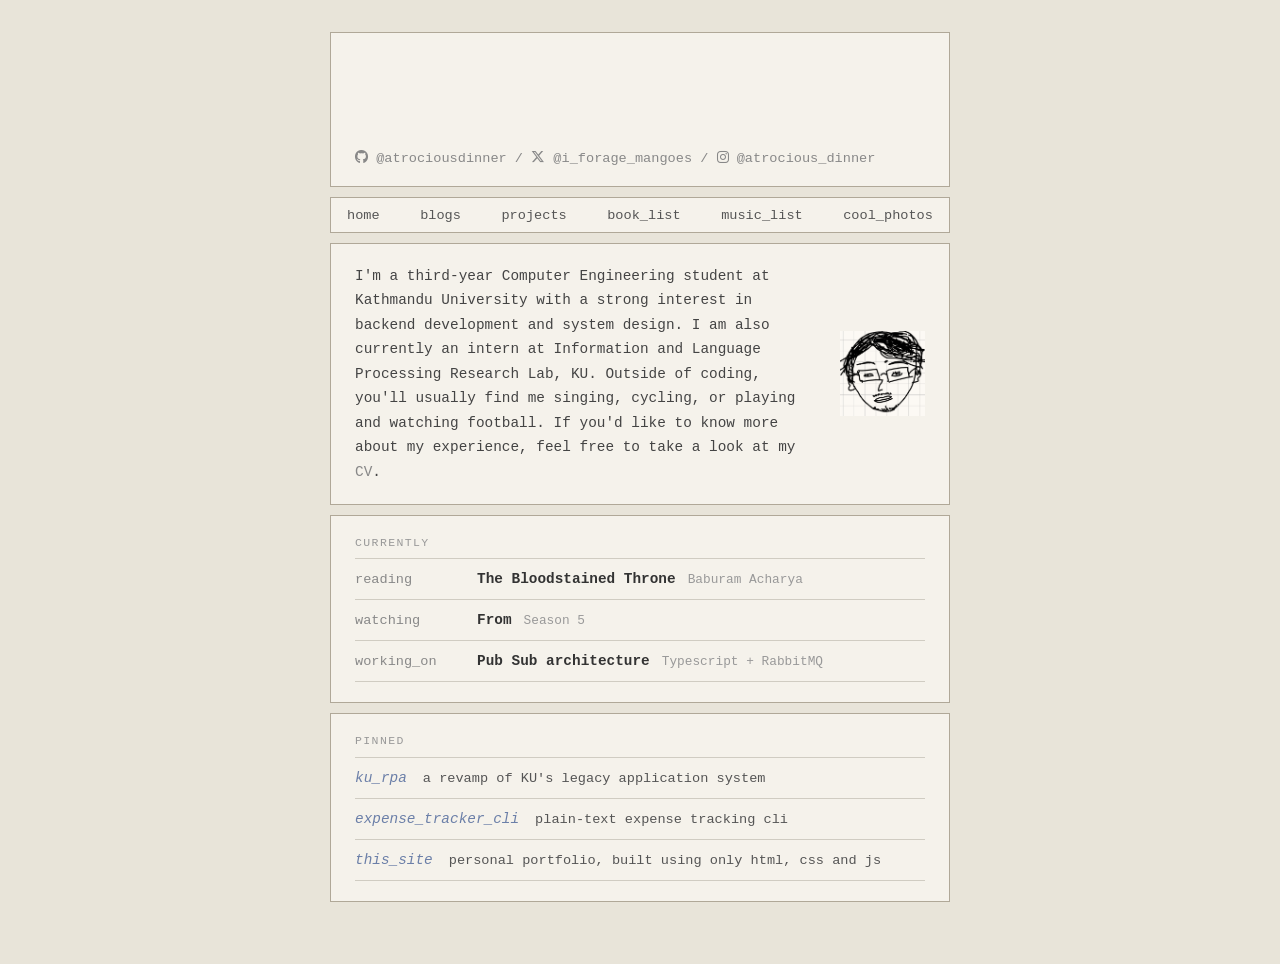
==== index.html @ d70739b6 "some life changes" ====
<!DOCTYPE html>
<html lang="en">
  <head>
    <meta charset="UTF-8" />
    <meta name="viewport" content="width=device-width, initial-scale=1.0" />
    <title>Nerish Shrestha</title>
    <link
      rel="stylesheet"
      href="https://cdnjs.cloudflare.com/ajax/libs/font-awesome/6.7.2/css/all.min.css"
    />
    <link rel="stylesheet" href="./css/styles.css" />
  </head>
  <body>
    <div class="container">
      <div class="centre-div">
        <!-- 1. Header card -->
        <div class="card header-card">
          <div class="video-crop-box">
            <video class="handwriting-video" autoplay muted playsinline>
              <source src="./assets/videos/handwriting.mp4" type="video/mp4" />
            </video>
          </div>
          <span class="handle">
            <i class="fa-brands fa-github"></i>
            <a
              href="https://github.com/atrociousdinner"
              class="social-link"
              target="_blank"
              rel="noopener noreferrer"
              >@atrociousdinner</a
            >

            /
            <i class="fa-brands fa-x-twitter"></i>

            <a
              href="https://x.com/mango_forager"
              class="social-link"
              target="_blank"
              rel="noopener noreferrer"
              >@i_forage_mangoes
            </a>

            /

            <i class="fa-brands fa-instagram"></i>

            <a
              href="https://www.instagram.com/atrocious_dinner/"
              class="social-link"
              target="_blank"
              rel="noopener noreferrer"
              >@atrocious_dinner
            </a>
          </span>
        </div>

        <!-- 2. Nav bar -->
        <!-- Data Pages are used later on for JS -->
        <nav class="nav-bar">
          <a href="#" class="nav-link" data-page="home">home</a>
          <a href="#" class="nav-link" data-page="blogs">blogs</a>
          <a href="#" class="nav-link" data-page="projects">projects</a>
          <a href="#" class="nav-link" data-page="book_list">book_list</a>
          <a href="#" class="nav-link" data-page="music_list">music_list</a>
          <a href="#" class="nav-link" data-page="cool_photos">cool_photos</a>
        </nav>

        <div id="main-content">
          <div class="page active" id="page-home">
            <!-- 3. Bio card -->
            <div class="card bio-card">
              <p class="bio-text">
                I'm a third-year Computer Engineering student at Kathmandu
                University with a strong interest in backend development and
                system design. I am also currently an intern at Information and
                Language Processing Research Lab, KU. Outside of coding, you'll
                usually find me singing, cycling, or playing and watching
                football. If you'd like to know more about my experience, feel
                free to take a look at my
                <a
                  href="assets/pdf/CV aba for everything.pdf"
                  class="social-link"
                  download="Nerish_CV.pdf"
                  >CV</a
                >.
              </p>
              <div class="avatar">
                <!-- <svg
                  xmlns="http://www.w3.org/2000/svg"
                  viewBox="0 0 24 24"
                  fill="none"
                  stroke="currentColor"
                  stroke-width="1"
                >
                  <circle cx="12" cy="8" r="4" />
                  <path d="M4 20c0-4 3.6-7 8-7s8 3 8 7" />
                </svg> -->

                <img src="./assets/images/pp.png" alt="a" />
              </div>
            </div>

            <!-- 4. Currently card -->
            <div class="card currently-card">
              <span class="section-label">CURRENTLY</span>
              <div class="divider"></div>
              <div class="currently-row">
                <span class="row-label">reading</span>
                <span class="row-content">
                  <strong>The Bloodstained Throne</strong>
                  <span class="tag">Baburam Acharya</span>
                </span>
              </div>
              <div class="divider"></div>
              <div class="currently-row">
                <span class="row-label">watching</span>
                <span class="row-content">
                  <strong>From</strong>
                  <span class="tag">Season 5</span>
                </span>
              </div>
              <div class="divider"></div>
              <div class="currently-row">
                <span class="row-label">working_on</span>
                <span class="row-content">
                  <strong>Pub Sub architecture</strong>
                  <span class="tag">Typescript + RabbitMQ</span>
                </span>
              </div>
              <div class="divider"></div>
            </div>

            <!-- 5. Pinned card -->
            <div class="card pinned-card">
              <span class="section-label">PINNED</span>
              <div class="divider"></div>
              <div class="pinned-row" id="long-project-name">
                <a
                  href="https://github.com/Xen00n/rpa_for_cbt_form"
                  class="project-name"
                  target="_blank"
                  rel="noopener noreferrer"
                  >ku_rpa</a
                >
                <span class="project-desc"
                  >a revamp of KU's legacy application system
                </span>
              </div>
              <div class="divider"></div>
              <div class="pinned-row">
                <a
                  href="https://github.com/atrociousdinner/expense-tracker-cli"
                  class="project-name"
                  target="_blank"
                  rel="noopener noreferrer"
                  >expense_tracker_cli</a
                >
                <span class="project-desc"
                  >plain-text expense tracking cli</span
                >
              </div>
              <div class="divider"></div>
              <div class="pinned-row">
                <a
                  href="https://github.com/atrociousdinner/website"
                  class="project-name"
                  target="_blank"
                  rel="noopener noreferrer"
                  >this_site</a
                >
                <span class="project-desc"
                  >personal portfolio, built using only html, css and js</span
                >
              </div>
              <div class="divider"></div>
            </div>
          </div>

          <div class="page" id="page-blogs">
            <!-- <div class="card">
              <span class="section-label">BLOGS</span>
              <div class="divider"></div>
              <p>First Blog Post --- 2026-06-20</p>
            </div> -->
            <h1 class="blog-header">Blogs</h1>
            <span class="blog-subtitle"
              >i write when i feel strongly about something (or someone)</span
            >

            <div class="divider"></div>

            <!-- <nav class="blog-tags">
              <a href="#" class="active-tag">all</a>
              <a href="#">systems</a>
              <a href="#">web</a>
              <a href="#">reading</a>
              <a href="#">tools</a>
              <a href="#">personal</a>
            </nav> -->

            <!-- <div class="divider"></div> -->

            <div class="blog-posts-list">
              <article class="blog-post-item">
                <div class="post-meta">
                  <div class="post-date">03 July 2026</div>
                </div>
                <div class="post-content">
                  <a href="./blog/blog_rsp.html" class="post-title"
                    >Nepal's Future Lies in Retrospection: What The Critics And
                    The Supporters of RSP Must Understand.</a
                  >
                  <p class="post-description">
                    An attempt to analyze the current political landscape
                    through the lens of the past. A message to both the critics
                    and the supporters of RSP to turn the pages of the history
                    books.
                  </p>
                  <!-- <div class="post-tags">
                    <span>tools</span>
                    <span>software</span>
                    <span>craft</span>
                  </div> -->
                </div>
              </article>

              <div class="divider"></div>

              <article class="blog-post-item">
                <div class="post-meta">
                  <div class="post-date">09 May 2026</div>
                </div>
                <div class="post-content">
                  <a href="./blog/poem_chabi.html" class="post-title"
                    >चाबी हराएको पिञ्जडा
                  </a>
                  <p class="post-description">
                    A short poem on loving once again after you abandoned it -
                    or perhaps it abandoned you.
                  </p>
                  <!-- <div class="post-tags">
                    <span>systems</span>
                  </div> -->
                </div>
              </article>

              <div class="divider"></div>
            </div>
          </div>

          <div class="page" id="page-projects">
            <h1 class="blog-header">Projects</h1>
            <div class="divider"></div>

            <!-- Uncomment when you've finished the tag js -->
            <!-- <nav class="blog-tags">
              <a href="#" class="active-tag">all</a>
              <a href="#">essays</a>
              <a href="#">tech</a>
              <a href="#">philosophy</a>
            </nav> -->

            <!-- <div class="divider"></div> -->

            <div class="blog-posts-list">
              <article class="blog-post-item">
                <!-- <div class="post-meta">
                  <div class="post-date">28 Jun 2026</div>
                  <div class="post-read-time">5 min</div>
                </div> -->
                <div class="post-content">
                  <a
                    href="https://github.com/Xen00n/rpa_for_cbt_form"
                    class="post-title"
                    target="_blank"
                    rel="noopener noreferrer"
                    >Kathmandu University Automated Admissions System (Group
                    Project)</a
                  >
                  <p class="post-description">
                    An automation platform built for the Kathmandu University
                    entrance application portal to simplify and accelerate the
                    admissions workflow by digitizing applicant verification and
                    document processing. My role involved developing the core
                    automation pipeline, implementing OCR-based citizenship data
                    extraction and validation, and architecting a Redis-backed
                    asynchronous job system that enabled parallel document
                    verification and payment processing, reducing overall
                    processing time by approximately 90%.
                  </p>
                  <div class="post-tags">
                    <span>typescript</span>
                    <span>postgres</span>
                    <span>tesseract</span>
                    <span>nestJS</span>
                  </div>
                </div>
              </article>
              <div class="divider"></div>

              <article class="blog-post-item">
                <!-- <div class="post-meta">
                  <div class="post-date">28 Jun 2026</div>
                  <div class="post-read-time">5 min</div>
                </div> -->
                <div class="post-content">
                  <a
                    href="https://github.com/atrociousdinner/EDA_on_KUCBT_score"
                    class="post-title"
                    target="_blank"
                    rel="noopener noreferrer"
                    >EDA on KUCBT Score</a
                  >
                  <p class="post-description">
                    An exploratory data analysis of KUCBT (Kathmandu University
                    Computer-Based Test) scores across engineering departments
                    using data extracted from Kathmandu University's official
                    admissions website. The project analyzes admission trends to
                    answer questions such as which engineering department is the
                    most competitive, the cutoff scores for each department, and
                    the gender ratio across departments. It uses Python, Pandas,
                    NumPy, Matplotlib, and Tabula for PDF extraction, data
                    cleaning, analysis, and visualization.
                  </p>
                  <div class="post-tags">
                    <span>python</span>
                    <span>numpy</span>
                    <span>pandas</span>
                    <span>matplotlib</span>
                  </div>
                </div>
              </article>

              <div class="divider"></div>

              <article class="blog-post-item">
                <!-- <div class="post-meta">
                  <div class="post-date">10 May 2026</div>
                  <div class="post-read-time">8 min</div>
                </div> -->
                <div class="post-content">
                  <a
                    href="https://github.com/atrociousdinner/expense-tracker-cli"
                    class="post-title"
                    target="_blank"
                    rel="noopener noreferrer"
                    >Expense Tracker CLI</a
                  >
                  <p class="post-description">
                    A simple, command-line based Expense Tracker built with
                    Node.js. Track your spending, manage budgets, and view
                    monthly summaries, all from your terminal. Inspired from
                    <a
                      href="https://roadmap.sh/projects/expense-tracker"
                      target="_blank"
                      rel="noopener noreferrer"
                      >roadmap.sh</a
                    >
                  </p>
                  <div class="post-tags">
                    <span>javascript</span>
                    <span>commander</span>
                  </div>
                </div>
              </article>

              <div class="divider"></div>

              <article class="blog-post-item">
                <!-- <div class="post-meta">
                  <div class="post-date">10 May 2026</div>
                  <div class="post-read-time">8 min</div>
                </div> -->
                <div class="post-content">
                  <a
                    href="https://github.com/atrociousdinner/expense-tracker-cli"
                    class="post-title"
                    target="_blank"
                    rel="noopener noreferrer"
                    >KUOSC Newsletter (Open Source)</a
                  >
                  <p class="post-description">
                    A small TypeScript service that generates a GitHub activity
                    digest (recent repos + commits + issues + PRs) and sends it
                    as an HTML email on a schedule. It uses the GitHub GraphQL
                    API to fetch activity, renders a digest email template, and
                    sends mails.
                  </p>
                  <div class="post-tags">
                    <span>typescript</span>
                    <span>GraphQL</span>
                  </div>
                </div>
              </article>

              <div class="divider"></div>

              <article class="blog-post-item">
                <!-- <div class="post-meta">
                  <div class="post-date">10 May 2026</div>
                  <div class="post-read-time">8 min</div>
                </div> -->
                <div class="post-content">
                  <a
                    href="https://github.com/helpMeCodeLife/altEco"
                    class="post-title"
                    target="_blank"
                    rel="noopener noreferrer"
                    >altEco (Group Project)</a
                  >
                  <p class="post-description">
                    altEco is a web-based recommendation system that offers a
                    seamless, intelligent and eco-conscious experience and helps
                    users discover eco-friendly products. It uses TF-IDF
                    vectorization and cosine similarity to match product tags
                    and provide smart suggestions.
                  </p>
                  <div class="post-tags">
                    <span>javascript</span>
                    <span>postgres</span>
                    <span>express</span>
                    <span>nodeJS</span>
                  </div>
                </div>
              </article>

              <div class="divider"></div>

              <article class="blog-post-item">
                <!-- <div class="post-meta">
                  <div class="post-date">10 May 2026</div>
                  <div class="post-read-time">8 min</div>
                </div> -->
                <div class="post-content">
                  <a
                    href="https://github.com/helpMeCodeLife/KUConnect"
                    class="post-title"
                    target="_blank"
                    rel="noopener noreferrer"
                    >KU Connect (Group Project)</a
                  >
                  <p class="post-description">
                    KUConnect is a platform designed to connect university
                    students, facilitating collaboration, networking, and
                    academic discussions. Built using the MERN (MongoDB,
                    Express, React, Node.js) stack, KUConnect provides a
                    seamless experience for students to engage with peers, join
                    study groups, share resources, and stay updated on
                    university events.
                  </p>
                  <div class="post-tags">
                    <span>javascript</span>
                    <span>MongoDB</span>
                    <span>express</span>
                    <span>nodeJS</span>
                  </div>
                </div>
              </article>

              <div class="divider"></div>
            </div>
          </div>

          <div class="page" id="page-book_list">
            <h1 class="book-list-title">Book List</h1>
            <div class="book-list-columns">
              <!-- Left Column: READ -->
              <div class="book-list-read">
                <h3 class="book-list-title">READ</h3>
                <div class="divider"></div>
                <div class="book-scroll-box">
                  <div class="book-card">
                    <span>A Thousand Splendid Suns</span>
                    <span>Khaled Hossieni</span>
                    <span>2007</span>
                    <div class="divider"></div>
                  </div>

                  <div class="book-card">
                    <span>How to Be a Stoic</span>
                    <span>Massimo Pigliucci</span>
                    <span>2017</span>
                    <div class="divider"></div>
                  </div>

                  <div class="book-card">
                    <span>Atomic Habits</span>
                    <span>James Clear</span>
                    <span>2018</span>
                    <div class="divider"></div>
                  </div>

                  <div class="book-card">
                    <span>The Kite Runner</span>
                    <span>Khaled Hossieni</span>
                    <span>2007</span>
                    <div class="divider"></div>
                  </div>

                  <div class="book-card">
                    <span>The Fault in Our Stars</span>
                    <span>John Green</span>
                    <span>2012</span>
                    <div class="divider"></div>
                  </div>

                  <div class="book-card">
                    <span>एक चिहान</span>
                    <span>हृदयचन्द्रसिंह प्रधान</span>
                    <span>1971</span>
                    <div class="divider"></div>
                  </div>
                </div>
              </div>

              <!-- Right Column: WISHLIST -->
              <div class="book-list-wishlist">
                <h3 class="book-list-title">WISHLIST</h3>
                <div class="divider"></div>
                <div class="book-scroll-box">
                  <div class="book-card">
                    <span>1984</span>
                    <span>George Orwell</span>
                    <span>1949</span>
                    <div class="divider"></div>
                  </div>

                  <div class="book-card">
                    <span> The Catcher in the Rye </span>
                    <span>J. D. Salinger</span>
                    <span>1951</span>
                    <div class="divider"></div>
                  </div>

                  <div class="book-card">
                    <span>Meditations</span>
                    <span>Marcus Aurelius</span>
                    <span>180 AD</span>
                    <div class="divider"></div>
                  </div>

                  <div class="book-card">
                    <span>The Bloodstained Throne</span>
                    <span>Babu Ram Acharya</span>
                    <span>2013</span>
                    <div class="divider"></div>
                  </div>
                </div>
              </div>
            </div>
          </div>

          <div class="page" id="page-music_list">
            <h1 class="music-list-title">Music List</h1>

            <div class="music-section-label">PLAYLISTS</div>
            <div class="divider"></div>

            <div class="playlists-list">
              <div class="playlist-item">
                <div class="playlist-details">
                  <a
                    href="https://music.youtube.com/playlist?list=PLTFBjYHuyyKg&si=MAa6sqYaLDilXRYu"
                    class="playlist-name"
                    target="_blank"
                    rel="noopener noreferrer"
                    >english</a
                  >
                  <span class="playlist-desc"
                    >no particular genre: rock, pop and everything in
                    between</span
                  >
                </div>
                <!-- <span class="playlist-tracks">47 tracks</span> -->
              </div>
              <div class="divider"></div>

              <div class="playlist-item">
                <div class="playlist-details">
                  <a
                    href="https://music.youtube.com/playlist?list=PLDCMv_FpAzvE&si=HhkMMu64uBcz_tNo"
                    class="playlist-name"
                    target="_blank"
                    rel="noopener noreferrer"
                    >2010s bollywood vibes</a
                  >
                  <span class="playlist-desc">largely driven by nostalgia</span>
                </div>
                <!-- <span class="playlist-tracks">31 tracks</span> -->
              </div>
              <div class="divider"></div>

              <div class="playlist-item">
                <div class="playlist-details">
                  <a
                    href="https://music.youtube.com/playlist?list=PLe5KF3aBv7SM&si=dOFIcDfVc1_cw8Oz"
                    class="playlist-name"
                    target="_blank"
                    rel="noopener noreferrer"
                    >contemporary_nepali</a
                  >
                  <span class="playlist-desc"
                    >varkhar varkhar ko geet. some purano pani but not that
                    purano</span
                  >
                </div>
                <!-- <span class="playlist-tracks">58 tracks</span> -->
              </div>
              <div class="divider"></div>

              <div class="playlist-item">
                <div class="playlist-details">
                  <a
                    href="https://music.youtube.com/playlist?list=PLKbXXgvJA18OMbZHHoXolJbUcNghsL7FH&si=jFoweM9NNRNPXdYB"
                    class="playlist-name"
                    target="_blank"
                    rel="noopener noreferrer"
                    >old_nepali_songs</a
                  >
                  <span class="playlist-desc"
                    >inspired by my father's playlist</span
                  >
                </div>
                <!-- <span class="playlist-tracks">22 tracks</span> -->
              </div>
              <div class="divider"></div>

              <div class="playlist-item">
                <div class="playlist-details">
                  <a
                    href="https://music.youtube.com/playlist?list=PLKbXXgvJA18Opm2N2TWaQRxqyAmCKC-JP&si=IzQEQrviYv8wDaC5"
                    class="playlist-name"
                    target="_blank"
                    rel="noopener noreferrer"
                    >atp_suggestions</a
                  >
                  <span class="playlist-desc"
                    >a list of songs recommended to me by my close friend
                    atp</span
                  >
                </div>
                <!-- <span class="playlist-tracks">22 tracks</span> -->
              </div>
              <div class="divider"></div>
            </div>
          </div>

          <div class="page" id="page-cool_photos">
            <h1 class="photos-list-title">Cool Photos</h1>
            <span class="photo-section-label">iphone 7</span>

            <div class="photo-collage">
              <figure class="photo-cell" style="grid-area: a">
                <img
                  src="/assets/images/IMG_6570.JPG"
                  alt="photo a"
                  loading="lazy"
                />
              </figure>
              <figure class="photo-cell" style="grid-area: b">
                <img
                  src="/assets/images/att.2qupuoPkEhzcGwtMgmhLYNK-jjdP2mGz8TdAs5aDQMw.jpg"
                  alt="photo b"
                  loading="lazy"
                />
              </figure>
              <figure class="photo-cell" style="grid-area: c">
                <img
                  src="/assets/images/IMG_6075.JPEG"
                  alt="photo c"
                  loading="lazy"
                />
              </figure>
              <figure class="photo-cell" style="grid-area: d">
                <img
                  src="/assets/images/IMG_7151.JPEG"
                  alt="photo d"
                  loading="lazy"
                />
              </figure>
              <figure class="photo-cell" style="grid-area: e">
                <img
                  src="/assets/images/IMG_8090.JPEG"
                  alt="photo e"
                  loading="lazy"
                />
              </figure>
              <!-- <figure class="photo-cell" style="grid-area: f">
                <img src="./photos/photo-f.jpg" alt="photo f" loading="lazy" />
              </figure> -->
              <figure class="photo-cell" style="grid-area: g">
                <img
                  src="/assets/images/IMG_7955.JPEG"
                  alt="photo g"
                  loading="lazy"
                />
              </figure>
            </div>
          </div>
        </div>
      </div>
    </div>

    <script src="./js/router.js"></script>
  </body>
</html>
---- css/styles.css ----
/* ─── Reset ─────────────────────────────────────── */
* {
  margin: 0;
  padding: 0;
  box-sizing: border-box;
}

body {
  background-color: #e8e4d9;
  font-family: monospace;
  color: #333;
  padding: 2rem 0;
}

/* ─── Outer container: centres the column ────────── */
/*
  FLEXBOX CONCEPT:
  - justify-content: center  → horizontal centering
  - align-items: flex-start  → don't stretch children vertically
*/
.container {
  display: flex;
  justify-content: center;
  align-items: flex-start;
  min-height: 100vh;
}

/* ─── Centre column: stacks all cards vertically ─── */
/*
  FLEXBOX CONCEPT:
  - flex-direction: column   → children stack top-to-bottom
  - gap                      → space between each card
*/
.centre-div {
  display: flex;
  flex-direction: column;
  gap: 0.6rem;
  width: 100%;
  max-width: 620px;
}

/* ─── Shared card style ──────────────────────────── */
.card {
  background-color: #f5f2eb;
  border: 1px solid #b0a898;
  padding: 1.25rem 1.5rem;
}

/* ─── 1. Header card ─────────────────────────────── */
.header-card {
  display: flex;
  flex-direction: column;
  gap: 0.2rem;
}

.site-name {
  font-family: Georgia, serif;
  font-size: 2.8rem;
  font-weight: 400;
  letter-spacing: -0.02em;
  color: #1a1a1a;
}

.handwriting-video {
  width: 280px;
  display: block;
  margin-top: -10%;
  margin-bottom: -6%;
  margin-left: -12%;
}

.video-crop-box {
  width: 280px;
  overflow: hidden;
  background-color: #f5f2eb;
}

.handle {
  font-size: 0.85rem;
  color: #888;
}

/* ─── 2. Nav bar ─────────────────────────────────── */
/*
  FLEXBOX CONCEPT:
  - flex-direction: row (default) → items side by side
  - justify-content: space-between → pushes icon to the right
*/
.nav-bar {
  display: flex;
  flex-direction: row;
  align-items: center;
  justify-content: space-between;
  gap: 1.2rem;
  background-color: #f5f2eb;
  border: 1px solid #b0a898;
  padding: 0.6rem 1rem;
}

.nav-bar a {
  color: #555;
  text-decoration: none;
  font-size: 0.85rem;
}

.nav-bar a:hover {
  color: #1a1a1a;
}

.nav-icon {
  margin-left: auto; /* pushes the icon to the far right */
  color: #888;
  font-size: 0.9rem;
  cursor: pointer;
}

/* ─── 3. Bio card ────────────────────────────────── */
/*
  FLEXBOX CONCEPT:
  - flex-direction: row          → text and avatar side by side
  - flex: 1 on bio-text          → text takes all remaining space
  - align-items: center          → vertically centre the avatar
*/
.bio-card {
  display: flex;
  flex-direction: row;
  gap: 1.5rem;
  align-items: center;
}

.bio-text {
  flex: 1;
  font-size: 0.9rem;
  line-height: 1.7;
  color: #444;
}

.avatar {
  width: 85px;
  height: 85px;
  flex-shrink: 0; /* never compress the avatar */
  display: flex;
  align-items: center;
  justify-content: center;
  color: #aaa;
}

.avatar svg {
  width: 36px;
  height: 36px;
}

.avatar img {
  width: 100%;
  height: 100%;
  object-fit: cover;
}

/* ─── 4. Currently card ──────────────────────────── */
.currently-card {
  display: flex;
  flex-direction: column;
}

/* ─── 5. Pinned card ─────────────────────────────── */
.pinned-card {
  display: flex;
  flex-direction: column;
}

/* ─── Shared: section labels ─────────────────────── */
.section-label {
  font-size: 0.72rem;
  letter-spacing: 0.12em;
  color: #999;
  padding-bottom: 0.6rem;
}

/* ─── Shared: divider lines ──────────────────────── */
.divider {
  height: 1px;
  background-color: #d0ccc2;
}

/* ─── Currently rows ─────────────────────────────── */
/*
  FLEXBOX CONCEPT:
  - row layout: label left, content right
*/
.currently-row {
  display: flex;
  flex-direction: row;
  align-items: baseline;
  gap: 2rem;
  padding: 0.75rem 0;
}

.row-label {
  width: 90px;
  flex-shrink: 0;
  font-size: 0.85rem;
  color: #888;
}

.row-content {
  display: flex;
  gap: 0.75rem;
  align-items: baseline;
  font-size: 0.9rem;
}

.tag {
  font-size: 0.8rem;
  color: #999;
}

/* ─── Pinned rows ────────────────────────────────── */
.pinned-row {
  display: flex;
  flex-direction: row;
  align-items: baseline;
  gap: 1rem;
  padding: 0.75rem 0;
}

.project-name {
  font-style: italic;
  color: #6b7fa8;
  text-decoration: none;
  flex-shrink: 0;
  font-size: 0.9rem;
}

.project-name:hover {
  text-decoration: underline;
}

.project-desc {
  font-size: 0.85rem;
  color: #555;
}

@keyframes pageIn {
  from {
    opacity: 0;
    transform: translateY(30px);
  }
  to {
    opacity: 1;
    transform: translateY(0);
  }
}
.page {
  display: none;
  flex-direction: column;
  gap: 0.6rem;
}

.page.active {
  display: flex;
  animation: pageIn 0.22s ease forwards;
}

.nav-bar a.active-link {
  color: #1a1a1a;
  text-decoration: underline;
  text-underline-offset: 3px;
}

/* ─── Blogs Page Styles ──────────────────────────── */
.blog-header {
  font-family: Georgia, serif;
  font-size: 2.5rem;
  font-weight: 400;
  color: #1a1a1a;
  margin-bottom: 0.2rem;
}

.blog-subtitle {
  font-size: 0.85rem;
  color: #666;
  margin-bottom: 1rem;
}

.blog-tags {
  display: flex;
  flex-wrap: wrap;
  gap: 0.6rem;
  padding: 0.4rem 0;
}

.blog-tags a {
  display: inline-block;
  padding: 0.3rem 0.9rem;
  border: 1px solid #b0a898;
  border-radius: 50px;
  font-family: monospace;
  font-size: 0.85rem;
  color: #666;
  background-color: #f5f2eb;
  text-decoration: none;
  transition: all 0.15s ease;
}

.blog-tags a:hover {
  border-color: #6b7fa8;
  color: #1a1a1a;
}

.blog-tags a.active-tag {
  border-color: #6b7fa8;
  color: #6b7fa8;
  background-color: #eae5d9;
}

.blog-posts-list {
  display: flex;
  flex-direction: column;
  gap: 1rem;
}

.blog-post-item {
  display: flex;
  flex-direction: row;
  align-items: flex-start;
  gap: 2rem;
  padding: 1rem 0;
}

.post-meta {
  width: 120px;
  flex-shrink: 0;
  display: flex;
  flex-direction: column;
  gap: 0.25rem;
}

.post-date {
  font-size: 0.85rem;
  color: #888;
}

.post-read-time {
  font-size: 0.75rem;
  color: #aaa;
}

.post-content {
  flex: 1;
  display: flex;
  flex-direction: column;
  gap: 0.4rem;
}

.post-title {
  font-family: Georgia, serif;
  font-size: 1.25rem;
  font-style: italic;
  color: #6b7fa8;
  text-decoration: none;
  font-weight: 500;
  width: fit-content;
}

.post-title:hover {
  text-decoration: underline;
}

.post-description {
  font-family: monospace;
  font-size: 0.9rem;
  line-height: 1.6;
  color: #444;
}

.post-tags {
  display: flex;
  flex-wrap: wrap;
  gap: 0.4rem;
  margin-top: 0.4rem;
}

.post-tags span {
  font-family: monospace;
  font-size: 0.72rem;
  color: #888;
  background-color: #eae5d9;
  border: 1px solid #d0ccc2;
  padding: 0.15rem 0.5rem;
  border-radius: 4px;
}

/* ─── Blog Post Detail Page Styles ───────────────── */
.post-detail-card {
  display: flex;
  flex-direction: column;
  gap: 1.2rem;
  padding: 2rem;
}

.post-detail-meta {
  font-family: monospace;
  font-size: 0.85rem;
  color: #888;
}

.post-detail-title {
  font-family: Georgia, serif;
  font-size: 2.2rem;
  line-height: 1.25;
  color: #1a1a1a;
  font-weight: 400;
}

.post-detail-tags {
  display: flex;
  gap: 0.5rem;
}

.post-detail-tags span {
  font-family: monospace;
  font-size: 0.85rem;
  color: #666;
  background-color: #f5f2eb;
  border: 1px solid #b0a898;
  padding: 0.2rem 0.6rem;
  border-radius: 4px;
}

.post-detail-body {
  display: flex;
  flex-direction: column;
  gap: 1.2rem;
}

.post-detail-body p {
  font-family: monospace;
  font-size: 0.95rem;
  line-height: 1.7;
  color: #333;
}

.post-detail-subheading {
  font-family: Georgia, serif;
  font-size: 1.5rem;
  font-style: italic;
  font-weight: 500;
  color: #1a1a1a;
  margin-top: 1rem;
}

.post-detail-body blockquote {
  border-left: 2px solid #6b7fa8;
  padding-left: 1.5rem;
  margin: 1.5rem 0;
  font-family: Georgia, serif;
  font-style: italic;
  font-size: 1.05rem;
  line-height: 1.6;
  color: #555;
}

.photos-list-title {
  font-family: Georgia, serif;
  font-size: 2.5rem;
  font-weight: 400;
  color: #1a1a1a;
  margin-bottom: 0.2rem;
}

/* ─── cool_photos: grid-template-areas collage ───────

   "a a b"   A spans two columns, B is tall on the right
   "c d b"   C and D share the left, B continues
   "e f g"   three across the bottom
─────────────────────────────────────────────────────── */
.photo-collage {
  display: grid;
  grid-template-columns: 1fr 1fr 1fr;
  grid-template-rows: 180px 180px 180px;
  grid-template-areas:
    "a a b"
    "d c b"
    "d e g";
  gap: 4px;
}

/* Each cell: clip the image to the named area */
.photo-cell {
  margin: 0;
  overflow: hidden;
  background-color: #d0ccc2; /* visible placeholder while photos load */
}

.photo-cell img {
  width: 100%;
  height: 100%;
  object-fit: cover;
  display: block;
  transition: transform 0.35s ease;
}

.photo-cell:hover img {
  transform: scale(1.04);
}

.book-list-title {
  font-family: Georgia, serif;
  font-size: 2.5rem;
  font-weight: 400;
  color: #1a1a1a;
  margin-bottom: 1.5rem;
}

.book-list-columns {
  display: flex;
  flex-direction: row;
  gap: 3rem;
}

.book-list-columns > div {
  flex: 1;
  min-width: 0;
  display: flex;
  flex-direction: column;
}

/* Style for column subheadings (READ, WISHLIST) */
.book-list-columns h3.book-list-title {
  font-family: monospace;
  font-size: 0.85rem;
  font-weight: 600;
  color: #666;
  letter-spacing: 0.1em;
  margin-bottom: 0.4rem;
}

.book-scroll-box {
  max-height: 350px;
  overflow-y: auto;
  padding-right: 0.75rem;
}

/* Custom scrollbar styling for the book scroll container */
.book-scroll-box::-webkit-scrollbar {
  width: 4px;
}

.book-scroll-box::-webkit-scrollbar-track {
  background: transparent;
}

.book-scroll-box::-webkit-scrollbar-thumb {
  background: #d0ccc2;
  border-radius: 4px;
}

.book-scroll-box::-webkit-scrollbar-thumb:hover {
  background: #b0a898;
}

.book-card {
  display: flex;
  flex-direction: column;
  gap: 0.25rem;
  padding: 0.8rem 0;
}

.book-card span:nth-child(1) {
  font-family: Georgia, serif;
  font-style: italic;
  font-size: 1.15rem;
  color: #1a1a1a;
  margin-bottom: 0.1rem;
}

.book-card span:nth-child(2) {
  font-family: monospace;
  font-size: 0.85rem;
  color: #555;
  display: inline;
}

.book-card span:nth-child(3) {
  font-family: monospace;
  font-size: 0.85rem;
  color: #888;
  display: inline;
}

/* Dynamic dot separator between author and year in CSS */
.book-card span:nth-child(2)::after {
  content: " · ";
  color: #b0a898;
}

/* ─── Music List Page Styles ─────────────────────── */
.music-list-title {
  font-family: Georgia, serif;
  font-size: 2.5rem;
  font-weight: 400;
  color: #1a1a1a;
  margin-bottom: 1.5rem;
}

.music-section-label {
  font-family: monospace;
  font-size: 0.85rem;
  font-weight: 600;
  color: #666;
  letter-spacing: 0.1em;
  margin-bottom: 0.4rem;
}

.playlists-list {
  display: flex;
  flex-direction: column;
}

.playlist-item {
  display: flex;
  justify-content: space-between;
  align-items: center;
  padding: 1rem 0;
}

.playlist-details {
  display: flex;
  flex-direction: column;
  gap: 0.25rem;
}

.playlist-name {
  font-family: Georgia, serif;
  font-style: italic;
  font-size: 1.25rem;
  color: #1a1a1a;
  text-decoration: none;
  width: fit-content;
}

.playlist-name:hover {
  text-decoration: underline;
}

.playlist-desc {
  font-family: monospace;
  font-size: 0.85rem;
  color: #666;
}

.playlist-tracks {
  font-family: monospace;
  font-size: 0.85rem;
  color: #888;
  white-space: nowrap;
}

/* #long-project-name{
  display: flex;
  flex-wrap: wrap;
} */

.social-link {
  text-decoration: none;
  color: #888;
}

.social-link:hover {
  color: #1a1a1a;
}

.photo-section-label {
  font-family: monospace;
  font-size: 0.85rem;
  font-weight: 600;
  color: #666;
  letter-spacing: 0.1em;
  margin-bottom: 0.4rem;
}

#poem {
  font-size: 1.2rem;
  font-family: "Noto Sans Devanagari", sans-serif;
}
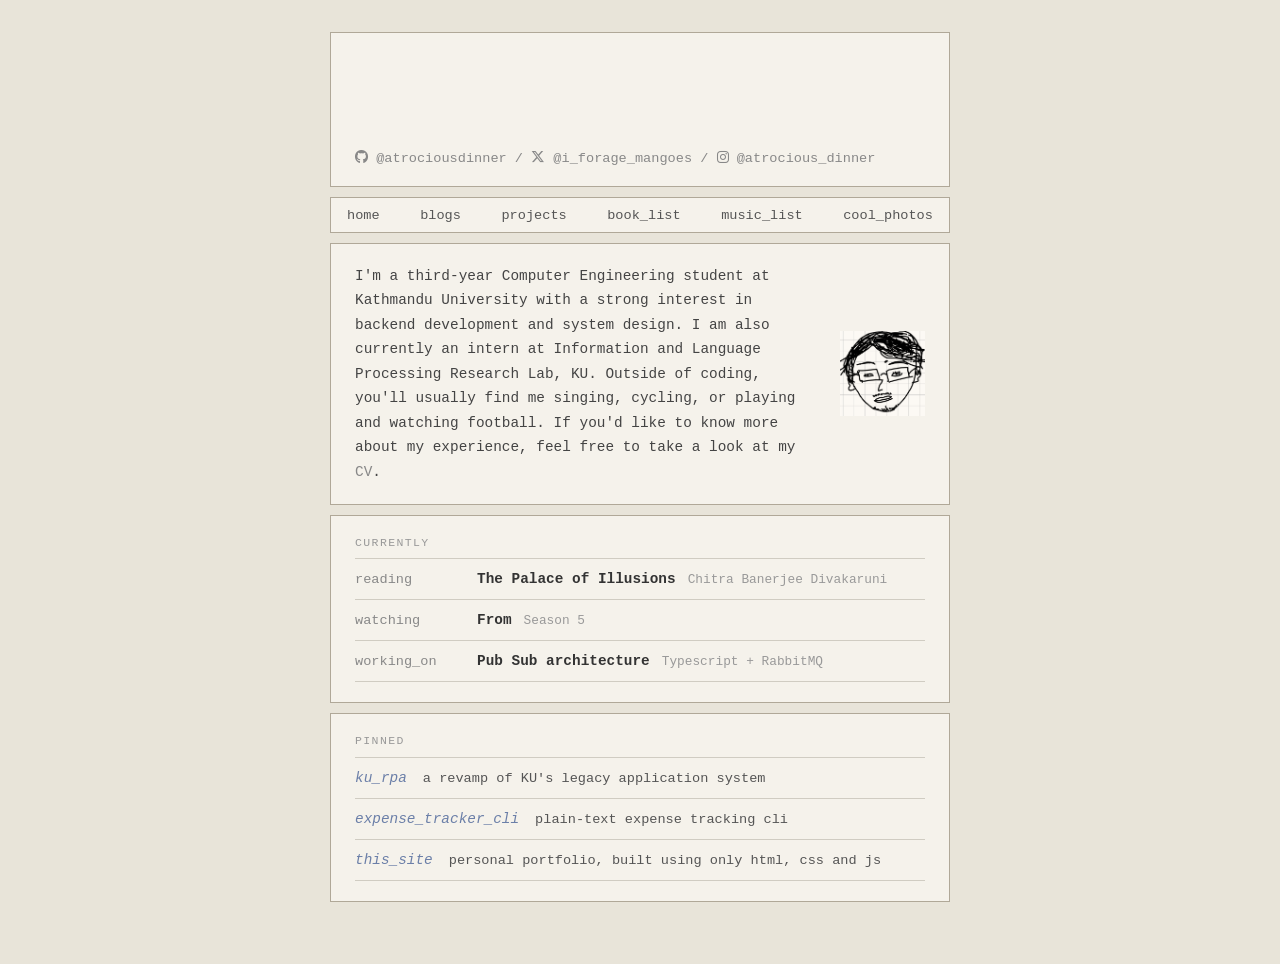
==== commit 580dc132: "add book" ====
--- a/index.html
+++ b/index.html
@@ -108,8 +108,8 @@
               <div class="currently-row">
                 <span class="row-label">reading</span>
                 <span class="row-content">
-                  <strong>The Bloodstained Throne</strong>
-                  <span class="tag">Baburam Acharya</span>
+                  <strong>The Palace of Illusions</strong>
+                  <span class="tag">Chitra Banerjee Divakaruni</span>
                 </span>
               </div>
               <div class="divider"></div>
@@ -200,6 +200,26 @@
             </nav> -->
 
             <!-- <div class="divider"></div> -->
+
+            <article class="blog-post-item">
+              <div class="post-meta">
+                <div class="post-date">18 July 2026</div>
+              </div>
+              <div class="post-content">
+                <a href="./blog/blog_kathmandu.html" class="post-title"
+                  >Between Two Kathmandus
+                </a>
+                <p class="post-description">
+                  Describing Kathmandu through the lens of two different
+                  generations
+                </p>
+                <!-- <div class="post-tags">
+                    <span>systems</span>
+                  </div> -->
+              </div>
+            </article>
+
+            <div class="divider"></div>
 
             <div class="blog-posts-list">
               <article class="blog-post-item">
@@ -471,6 +491,13 @@
                 <div class="divider"></div>
                 <div class="book-scroll-box">
                   <div class="book-card">
+                    <span>The Bloodstained Throne</span>
+                    <span>Baburam Acharya</span>
+                    <span>2013</span>
+                    <div class="divider"></div>
+                  </div>
+
+                  <div class="book-card">
                     <span>A Thousand Splendid Suns</span>
                     <span>Khaled Hossieni</span>
                     <span>2007</span>
@@ -502,6 +529,13 @@
                     <span>The Fault in Our Stars</span>
                     <span>John Green</span>
                     <span>2012</span>
+                    <div class="divider"></div>
+                  </div>
+
+                  <div class="book-card">
+                    <span>Alchemist</span>
+                    <span>Paulo Coelho</span>
+                    <span>1988</span>
                     <div class="divider"></div>
                   </div>
 
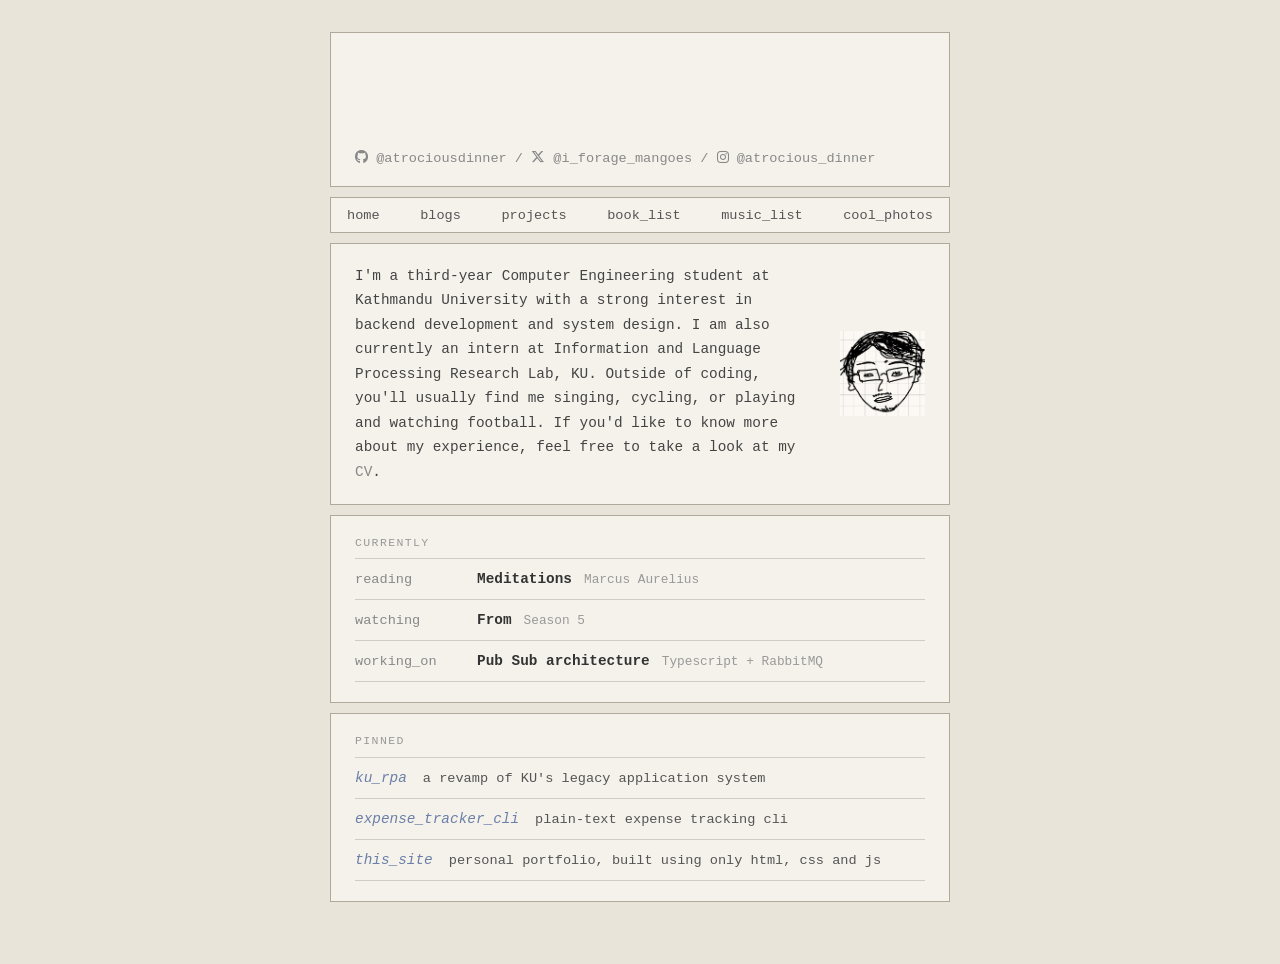
==== commit 70db3dd0: "new blog- place of illusions" ====
--- a/index.html
+++ b/index.html
@@ -108,8 +108,8 @@
               <div class="currently-row">
                 <span class="row-label">reading</span>
                 <span class="row-content">
-                  <strong>The Palace of Illusions</strong>
-                  <span class="tag">Chitra Banerjee Divakaruni</span>
+                  <strong>Meditations</strong>
+                  <span class="tag">Marcus Aurelius</span>
                 </span>
               </div>
               <div class="divider"></div>
@@ -203,6 +203,24 @@
 
             <article class="blog-post-item">
               <div class="post-meta">
+                <div class="post-date">25 August 2026</div>
+              </div>
+              <div class="post-content">
+                <a href="./blog/blog_palace_of_illusions.html" class="post-title"
+                  >The Missing Piece of a Complete Epic: Palace of Illusions
+                </a>
+                <p class="post-description">
+                  A review of Chitra Banerjee Divakaruni's retelling of the
+                  Mahabharata through Draupadi's eyes — and a reflection on the
+                  moral failures of its so-called righteous men.
+                </p>
+              </div>
+            </article>
+
+            <div class="divider"></div>
+
+            <article class="blog-post-item">
+              <div class="post-meta">
                 <div class="post-date">18 July 2026</div>
               </div>
               <div class="post-content">
@@ -213,9 +231,6 @@
                   Describing Kathmandu through the lens of two different
                   generations
                 </p>
-                <!-- <div class="post-tags">
-                    <span>systems</span>
-                  </div> -->
               </div>
             </article>
 
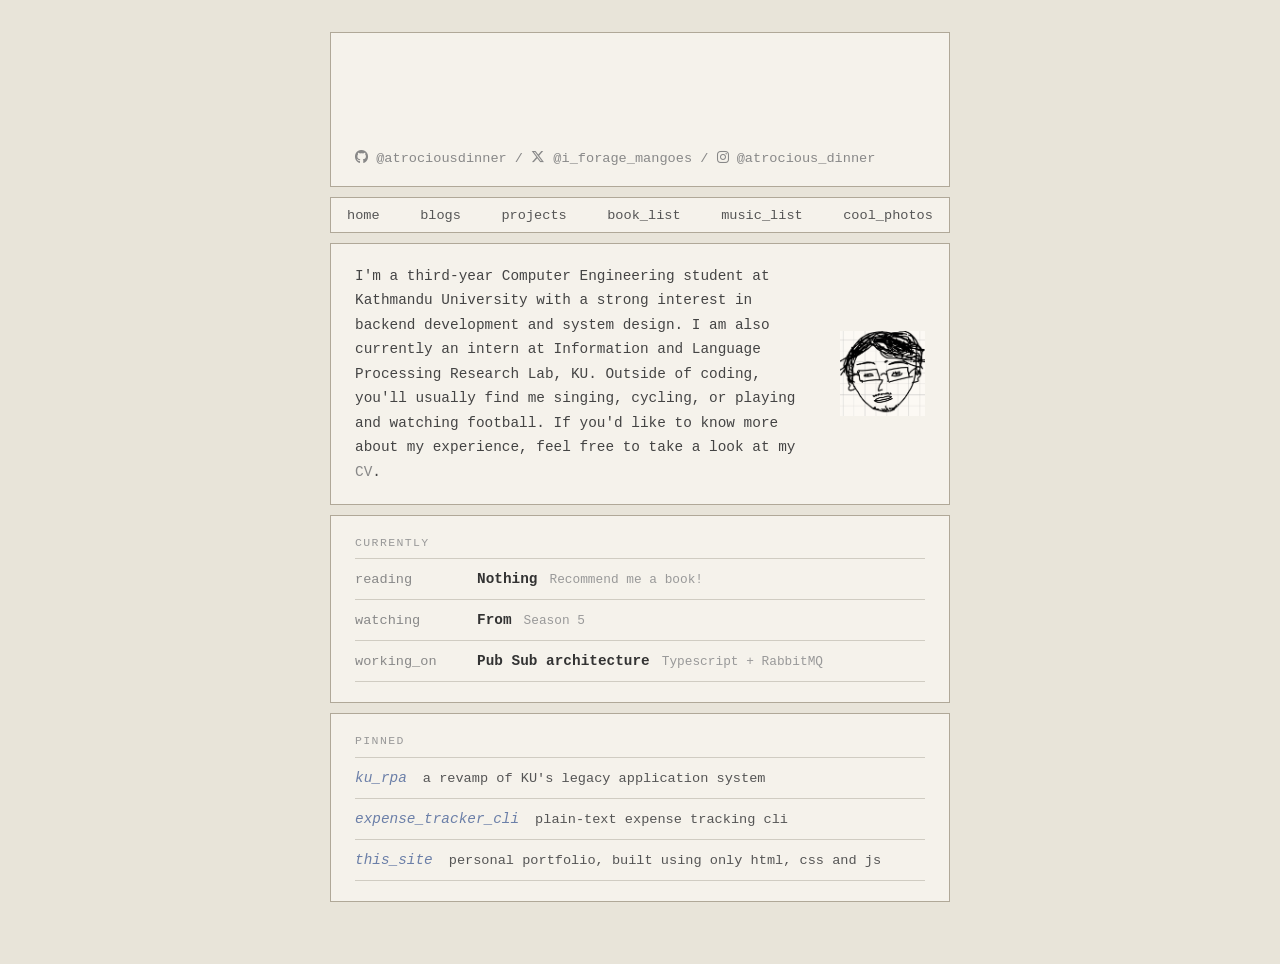
==== commit 02a22aac: "few changes" ====
--- a/index.html
+++ b/index.html
@@ -108,8 +108,8 @@
               <div class="currently-row">
                 <span class="row-label">reading</span>
                 <span class="row-content">
-                  <strong>Meditations</strong>
-                  <span class="tag">Marcus Aurelius</span>
+                  <strong>Nothing</strong>
+                  <span class="tag">Recommend me a book!</span>
                 </span>
               </div>
               <div class="divider"></div>
@@ -211,8 +211,7 @@
                 </a>
                 <p class="post-description">
                   A review of Chitra Banerjee Divakaruni's retelling of the
-                  Mahabharata through Draupadi's eyes — and a reflection on the
-                  moral failures of its so-called righteous men.
+                  Mahabharata through Draupadi's eyes.
                 </p>
               </div>
             </article>
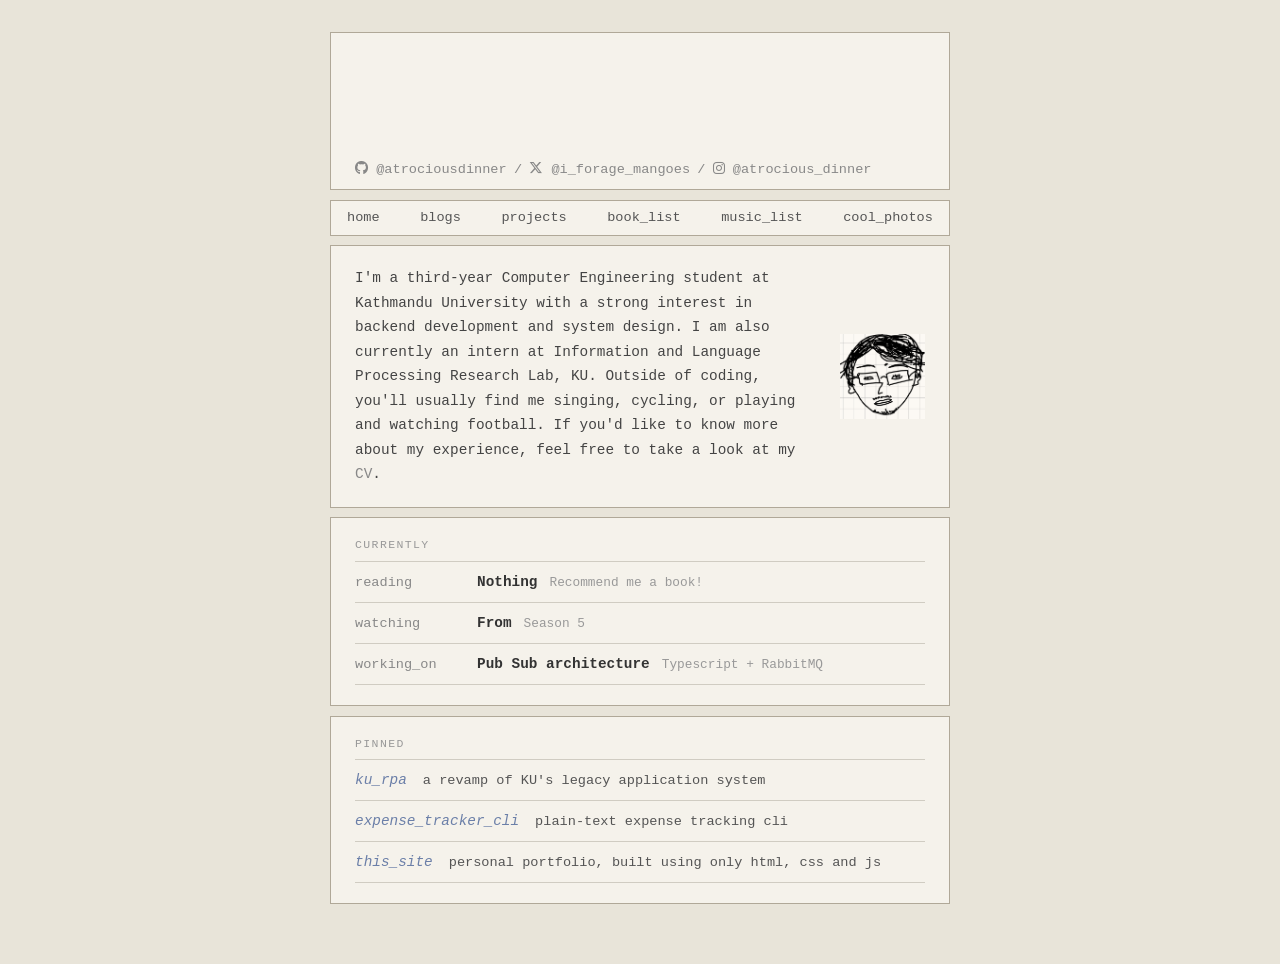
==== commit bf4b7ad7: "feat: add flower video, some book changes" ====
--- a/index.html
+++ b/index.html
@@ -15,44 +15,57 @@
       <div class="centre-div">
         <!-- 1. Header card -->
         <div class="card header-card">
-          <div class="video-crop-box">
-            <video class="handwriting-video" autoplay muted playsinline>
-              <source src="./assets/videos/handwriting.mp4" type="video/mp4" />
+          <div class="header-videos">
+            <div class="video-crop-box">
+              <video
+                id="header-video-handwriting"
+                class="handwriting-video"
+                muted
+                playsinline
+                preload="auto"
+              >
+                <source
+                  src="./assets/videos/handwriting.mp4"
+                  type="video/mp4"
+                />
+              </video>
+            </div>
+            <!-- Right: flower video -->
+            <video
+              id="header-video-flower"
+              class="flower-video"
+              muted
+              playsinline
+              preload="auto"
+            >
+              <source src="./assets/videos/flower.mp4" type="video/mp4" />
             </video>
           </div>
-          <span class="handle">
-            <i class="fa-brands fa-github"></i>
+          <div class="handle">
             <a
               href="https://github.com/atrociousdinner"
               class="social-link"
               target="_blank"
               rel="noopener noreferrer"
-              >@atrociousdinner</a
+              ><i class="fa-brands fa-github"></i> @atrociousdinner</a
             >
-
-            /
-            <i class="fa-brands fa-x-twitter"></i>
-
+            <span aria-hidden="true">/</span>
             <a
               href="https://x.com/mango_forager"
               class="social-link"
               target="_blank"
               rel="noopener noreferrer"
-              >@i_forage_mangoes
-            </a>
-
-            /
-
-            <i class="fa-brands fa-instagram"></i>
-
+              ><i class="fa-brands fa-x-twitter"></i> @i_forage_mangoes</a
+            >
+            <span aria-hidden="true">/</span>
             <a
               href="https://www.instagram.com/atrocious_dinner/"
               class="social-link"
               target="_blank"
               rel="noopener noreferrer"
-              >@atrocious_dinner
-            </a>
-          </span>
+              ><i class="fa-brands fa-instagram"></i> @atrocious_dinner</a
+            >
+          </div>
         </div>
 
         <!-- 2. Nav bar -->
@@ -206,7 +219,9 @@
                 <div class="post-date">25 August 2026</div>
               </div>
               <div class="post-content">
-                <a href="./blog/blog_palace_of_illusions.html" class="post-title"
+                <a
+                  href="./blog/blog_palace_of_illusions.html"
+                  class="post-title"
                   >The Missing Piece of a Complete Epic: Palace of Illusions
                 </a>
                 <p class="post-description">
@@ -505,6 +520,13 @@
                 <div class="divider"></div>
                 <div class="book-scroll-box">
                   <div class="book-card">
+                    <span>The Palace of Illusions</span>
+                    <span>Chitra Banerjee Divakaruni</span>
+                    <span>2008</span>
+                    <div class="divider"></div>
+                  </div>
+
+                  <div class="book-card">
                     <span>The Bloodstained Throne</span>
                     <span>Baburam Acharya</span>
                     <span>2013</span>
@@ -585,13 +607,6 @@
                     <span>Meditations</span>
                     <span>Marcus Aurelius</span>
                     <span>180 AD</span>
-                    <div class="divider"></div>
-                  </div>
-
-                  <div class="book-card">
-                    <span>The Bloodstained Throne</span>
-                    <span>Babu Ram Acharya</span>
-                    <span>2013</span>
                     <div class="divider"></div>
                   </div>
                 </div>
--- a/css/styles.css
+++ b/css/styles.css
@@ -46,19 +46,24 @@
   padding: 1.25rem 1.5rem;
 }
 
-/* ─── 1. Header card ─────────────────────────────── */
+/* ─── 1. Header card ──────────────────────────── */
 .header-card {
-  display: flex;
-  flex-direction: column;
-  gap: 0.2rem;
-}
-
-.site-name {
-  font-family: Georgia, serif;
-  font-size: 2.8rem;
-  font-weight: 400;
-  letter-spacing: -0.02em;
-  color: #1a1a1a;
+  padding-top: 0;
+  padding-bottom: 0;
+}
+
+.header-videos {
+  display: flex;
+  flex-direction: row;
+  align-items: center;
+  justify-content: space-between;
+  margin-bottom: 0.5rem;
+}
+
+.video-crop-box {
+  width: 280px;
+  overflow: hidden;
+  background-color: #f5f2eb;
 }
 
 .handwriting-video {
@@ -69,13 +74,21 @@
   margin-left: -12%;
 }
 
-.video-crop-box {
-  width: 280px;
-  overflow: hidden;
-  background-color: #f5f2eb;
+.flower-video {
+  width: 160px;
+  height: auto;
+  aspect-ratio: 830 / 628;
+  display: block;
+  flex-shrink: 0;
 }
 
 .handle {
+  display: flex;
+  flex-wrap: wrap;
+  align-items: center;
+  gap: 0 0.45rem;
+  max-width: 100%;
+  padding: 0 0 0.75rem;
   font-size: 0.85rem;
   color: #888;
 }
